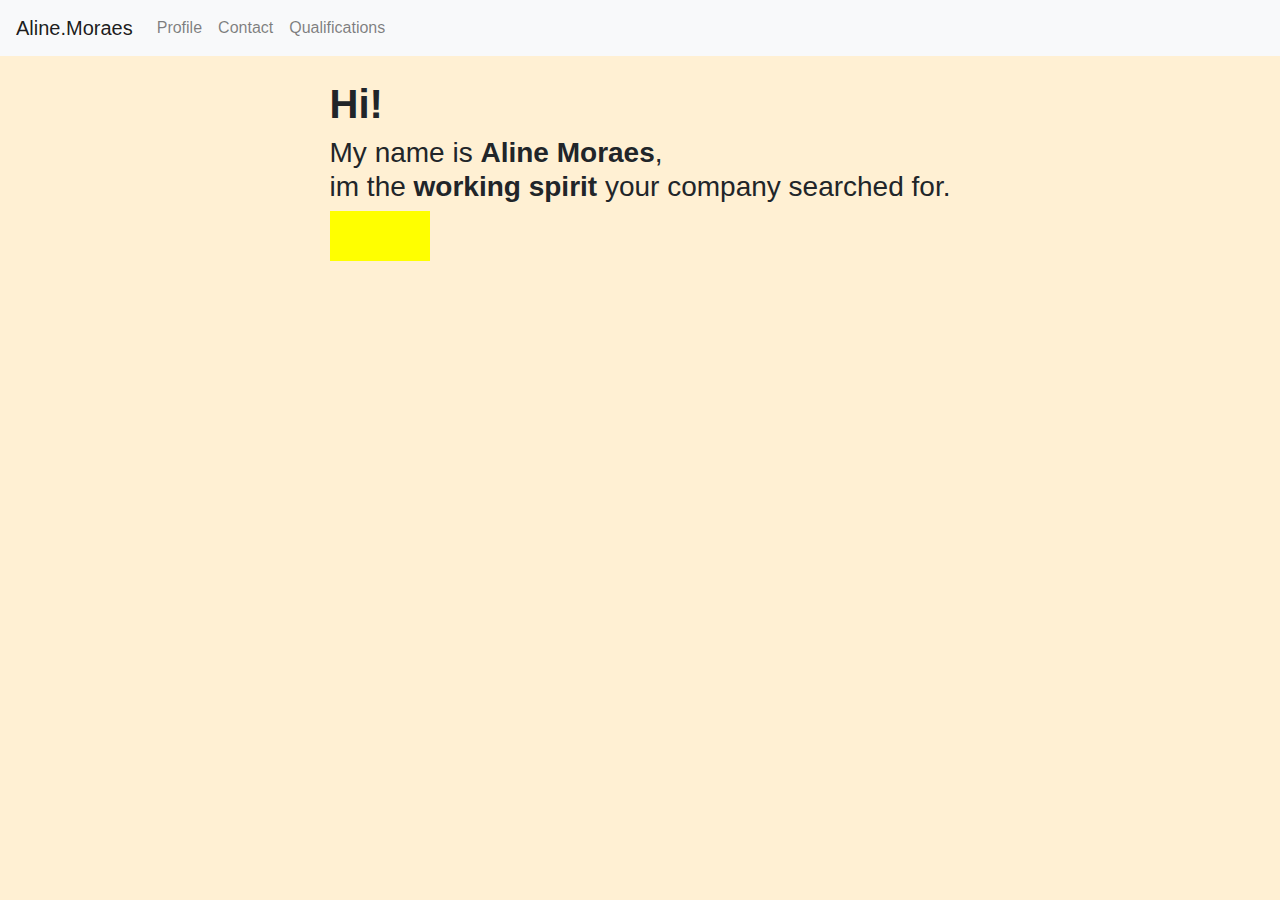
==== index.html @ c7bd13f4 "Add files via upload" ====
<!DOCTYPE html>
<html lang="en">

<head>
    <meta charset="UTF-8">
    <meta name="viewport" content="width=device-width, initial-scale=1.0">
    <meta http-equiv="X-UA-Compatible" content="ie=edge">
    <title>Curriculum Vittae</title>

    <!-- Bootstrap -->
    <link rel="stylesheet" href="https://cdnjs.cloudflare.com/ajax/libs/animate.css/3.7.2/animate.min.css">
    <link rel="stylesheet" href="https://stackpath.bootstrapcdn.com/bootstrap/4.3.1/css/bootstrap.min.css"
        integrity="sha384-ggOyR0iXCbMQv3Xipma34MD+dH/1fQ784/j6cY/iJTQUOhcWr7x9JvoRxT2MZw1T" crossorigin="anonymous">
    <script src="https://code.jquery.com/jquery-3.3.1.slim.min.js"
        integrity="sha384-q8i/X+965DzO0rT7abK41JStQIAqVgRVzpbzo5smXKp4YfRvH+8abtTE1Pi6jizo"
        crossorigin="anonymous"></script>
    <script src="https://cdnjs.cloudflare.com/ajax/libs/popper.js/1.14.7/umd/popper.min.js"
        integrity="sha384-UO2eT0CpHqdSJQ6hJty5KVphtPhzWj9WO1clHTMGa3JDZwrnQq4sF86dIHNDz0W1"
        crossorigin="anonymous"></script>
    <script src="https://stackpath.bootstrapcdn.com/bootstrap/4.3.1/js/bootstrap.min.js"
        integrity="sha384-JjSmVgyd0p3pXB1rRibZUAYoIIy6OrQ6VrjIEaFf/nJGzIxFDsf4x0xIM+B07jRM"
        crossorigin="anonymous"></script>
    <link rel="stylesheet" href="style.css">
    <script src="script.js" language="Javascript"></script>
</head>
<!-- NavBar -->
<nav class="navbar navbar-expand-lg navbar-light bg-light">
    <a class="navbar-brand" href="index.html">Aline.Moraes</a>
    <button class="navbar-toggler" type="button" data-toggle="collapse" data-target="#navbarSupportedContent"
        aria-controls="navbarSupportedContent" aria-expanded="false" aria-label="Toggle navigation">
        <span class="navbar-toggler-icon"></span>
    </button>
    <div class="collapse navbar-collapse" id="navbarSupportedContent">
        <ul class="navbar-nav mr-auto">
            <li class="nav-item">
                <a class="nav-link" href="profile.html">Profile</a>
            </li>
            <li class="nav-item">
                <a class="nav-link" href="contact.html">Contact</a>
            </li>
            <li class="nav-item">
                    <a class="nav-link" href="qualifications.html">Qualifications</a>
                </li> 
    </div>
</nav>

<body onload="myscript()">
    <div class="container">
        <div class="row justify-content-md-center">
            <div class="col-md-auto">
            </div>
            <div class="col-md-auto">
                <div>
                    <img class="img1" id="photo" src="imgs/AlineArt.jpg" alt="">
                </div>
                <div>
                    <h1 class="animated fadeIn" > <b>Hi!</b></h1>
                    <h3 class="animated fadeIn delay-1s">My name is <b>Aline Moraes</b>, <br>
                        im the <b>working spirit</b> your company searched for.</h3>
                        <div class="yell"></div><div class="yello"></div>
                </div>
            </div>
            <div class="col-md-auto">
            </div>
        </div>
    </div>

</body>

</html>
---- style.css ----
body{
    background-color: rgb(255, 240, 211);
    overflow-x: hidden;
}
.FirstDiv{
    max-width: 100%;
}
.img1{
    max-width: 100%;
}

.yello{ 
    z-index: -1;
    position: relative;
    background-color: yellow;
    min-height: 50px;
    max-width: 100px;
    animation: dance 30s infinite;
}

.yello2{ 
    z-index: -1;
    position: relative;
    background-color: yellow;
    min-height: 50px;
    max-width: 100px;
    animation: dance2 30s infinite;
}

.yello3{ 
    z-index: -1;
    position: relative;
    background-color: yellow;
    min-height: 50px;
    max-width: 150px;
    animation: dance3 30s infinite;
}
.yello4{ 
    z-index: -1;
    position: relative;
    background-color: yellow;
    min-height: 50px;
    max-width: 300px;
    animation: dance4 20s infinite;
    
}
.yello5{ 
    z-index: -1;
    position: relative;
    background-color: yellow;
    min-height: 50px;
    max-width: 140px;
    animation: dance4 15s infinite;
}
.centertext{
    text-align: center;
}
.space{

    min-height: 200px;
    text-align: center;
}
.maps{
    border-style: groove;
}


@keyframes dance {
    0%   {background-color:yellow; left:0px; bottom:100px;}
    10    {background-color:rgb(255, 255, 0); left:70px; bottom:50px;}
    20%   {background-color:rgba(255, 255, 0, 0.788); left:50px; bottom:125px;}
    30%   {background-color:rgba(255, 255, 0, 0.964); left:0px; bottom:50px;}
    40%   {background-color:rgba(255, 255, 0, 0.747); left:75px; bottom:120px;}
    50%   {background-color:rgba(255, 255, 0, 0.964); left:180px; bottom:10px;}
    60%   {background-color:rgba(255, 255, 0, 0.864); left:50px; bottom:80px;}
    70%   {background-color:rgba(255, 255, 0, 0.964); left:20px; bottom:125px;}
    80%   {background-color:rgba(255, 255, 0, 0.964); left:330px; bottom:50px;}
    90%   {background-color:rgba(255, 255, 0, 0.764); left:100px; bottom:0px;}
    100%   {background-color:rgba(255, 255, 0, 1.00); left:0px; bottom:100px;}
}
    @keyframes dance2 {
        0%   {background-color:yellow; right:0px; bottom:100px;}
        10    {background-color:rgb(255, 255, 0); right:70px; bottom:50px;}
        20%   {background-color:rgba(255, 255, 0, 0.788); right:50px; bottom:125px;}
        30%   {background-color:rgba(255, 255, 0, 0.964); right:0px; bottom:50px;}
        40%   {background-color:rgba(255, 255, 0, 0.747); right:275px; bottom:120px;}
        50%   {background-color:rgba(255, 255, 0, 0.964); right:180px; bottom:10px;}
        60%   {background-color:rgba(255, 255, 0, 0.864); right:50px; bottom:80px;}
        70%   {background-color:rgba(255, 255, 0, 0.964); right:240px; bottom:125px;}
        80%   {background-color:rgba(255, 255, 0, 0.964); right:330px; bottom:50px;}
        90%   {background-color:rgba(255, 255, 0, 0.764); right:10px; bottom:0px;}
        100%   {background-color:rgba(255, 255, 0, 1.00); right:0px; bottom:100px;}
}

@keyframes dance3 {
    0%   {background-color:yellow; left:10px; top:100px;}
    10    {background-color:rgb(255, 255, 0); left:170px; top:50px;}
    20%   {background-color:rgba(255, 255, 0, 0.788); left:150px; top:125px;}
    30%   {background-color:rgba(255, 255, 0, 0.964); left:110px; top:50px;}
    40%   {background-color:rgba(255, 255, 0, 0.747); left:135px; top:120px;}
    50%   {background-color:rgba(255, 255, 0, 0.964); left:1180px; top:10px;}
    60%   {background-color:rgba(255, 255, 0, 0.864); left:150px; top:80px;}
    70%   {background-color:rgba(255, 255, 0, 0.964); left:1220px; top:125px;}
    80%   {background-color:rgba(255, 255, 0, 0.964); left:1330px; top:50px;}
    90%   {background-color:rgba(255, 255, 0, 0.764); left:1100px; top:0px;}
    100%   {background-color:rgba(255, 255, 0, 1.00); left:10px; top:100px;}
}

@keyframes dance4 {
    0%   {background-color:yellow; left:300px; bottom:100px;}
    10    {background-color:rgb(255, 255, 0); left:380px; bottom:50px;}
    20%   {background-color:rgba(255, 255, 0, 0.788); left:350px; bottom:125px;}
    30%   {background-color:rgba(255, 255, 0, 0.964); left:310px; bottom:50px;}
    40%   {background-color:rgba(255, 255, 0, 0.747); left:375px; bottom:120px;}
    50%   {background-color:rgba(255, 255, 0, 0.964); left:390px; bottom:10px;}
    60%   {background-color:rgba(255, 255, 0, 0.864); left:350px; bottom:80px;}
    70%   {background-color:rgba(255, 255, 0, 0.964); left:220px; bottom:125px;}
    80%   {background-color:rgba(255, 255, 0, 0.964); left:330px; bottom:50px;}
    90%   {background-color:rgba(255, 255, 0, 0.764); left:200px; bottom:0px;}
    100%   {background-color:rgba(255, 255, 0, 1.00); left:300px; bottom:100px;}
}
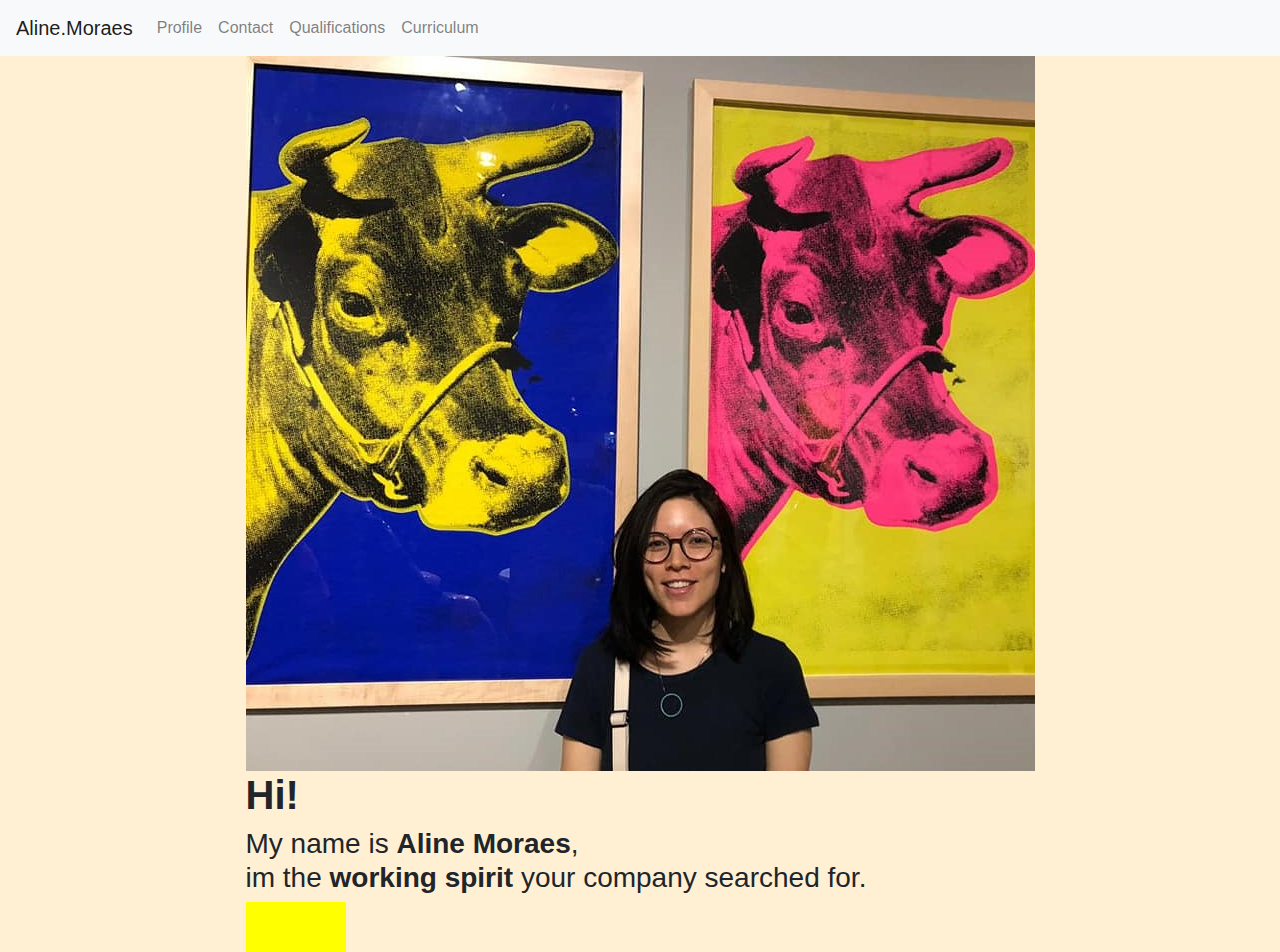
==== commit b42aef4d: "Add files via upload" ====
--- a/index.html
+++ b/index.html
@@ -39,8 +39,11 @@
                 <a class="nav-link" href="contact.html">Contact</a>
             </li>
             <li class="nav-item">
-                    <a class="nav-link" href="qualifications.html">Qualifications</a>
-                </li> 
+                <a class="nav-link" href="qualifications.html">Qualifications</a>
+            </li>
+            <li class="nav-item">
+                <a class="nav-link" href="Curriculum.html">Curriculum</a>
+            </li>
     </div>
 </nav>
 
@@ -54,10 +57,11 @@
                     <img class="img1" id="photo" src="imgs/AlineArt.jpg" alt="">
                 </div>
                 <div>
-                    <h1 class="animated fadeIn" > <b>Hi!</b></h1>
+                    <h1 class="animated fadeIn"> <b>Hi!</b></h1>
                     <h3 class="animated fadeIn delay-1s">My name is <b>Aline Moraes</b>, <br>
                         im the <b>working spirit</b> your company searched for.</h3>
-                        <div class="yell"></div><div class="yello"></div>
+                    <div class="yell"></div>
+                    <div class="yello"></div>
                 </div>
             </div>
             <div class="col-md-auto">
--- a/style.css
+++ b/style.css
@@ -1,12 +1,15 @@
 body{
     background-color: rgb(255, 240, 211);
     overflow-x: hidden;
+
 }
 .FirstDiv{
     max-width: 100%;
+    overflow-x: hidden;
 }
 .img1{
     max-width: 100%;
+    overflow-x: hidden;
 }
 
 .yello{ 
@@ -16,6 +19,7 @@
     min-height: 50px;
     max-width: 100px;
     animation: dance 30s infinite;
+    overflow-x: hidden;
 }
 
 .yello2{ 
@@ -25,6 +29,11 @@
     min-height: 50px;
     max-width: 100px;
     animation: dance2 30s infinite;
+    overflow-x: hidden;
+}
+
+.curri{
+    max-width: 100%;
 }
 
 .yello3{ 
@@ -34,6 +43,7 @@
     min-height: 50px;
     max-width: 150px;
     animation: dance3 30s infinite;
+    overflow-x: hidden;
 }
 .yello4{ 
     z-index: -1;
@@ -42,6 +52,7 @@
     min-height: 50px;
     max-width: 300px;
     animation: dance4 20s infinite;
+    overflow-x: hidden;
     
 }
 .yello5{ 
@@ -51,17 +62,21 @@
     min-height: 50px;
     max-width: 140px;
     animation: dance4 15s infinite;
+    overflow-x: hidden;
 }
 .centertext{
     text-align: center;
+  
 }
 .space{
 
     min-height: 200px;
     text-align: center;
+    overflow-x: hidden;
 }
 .maps{
     border-style: groove;
+    overflow-x: hidden;
 }
 
 
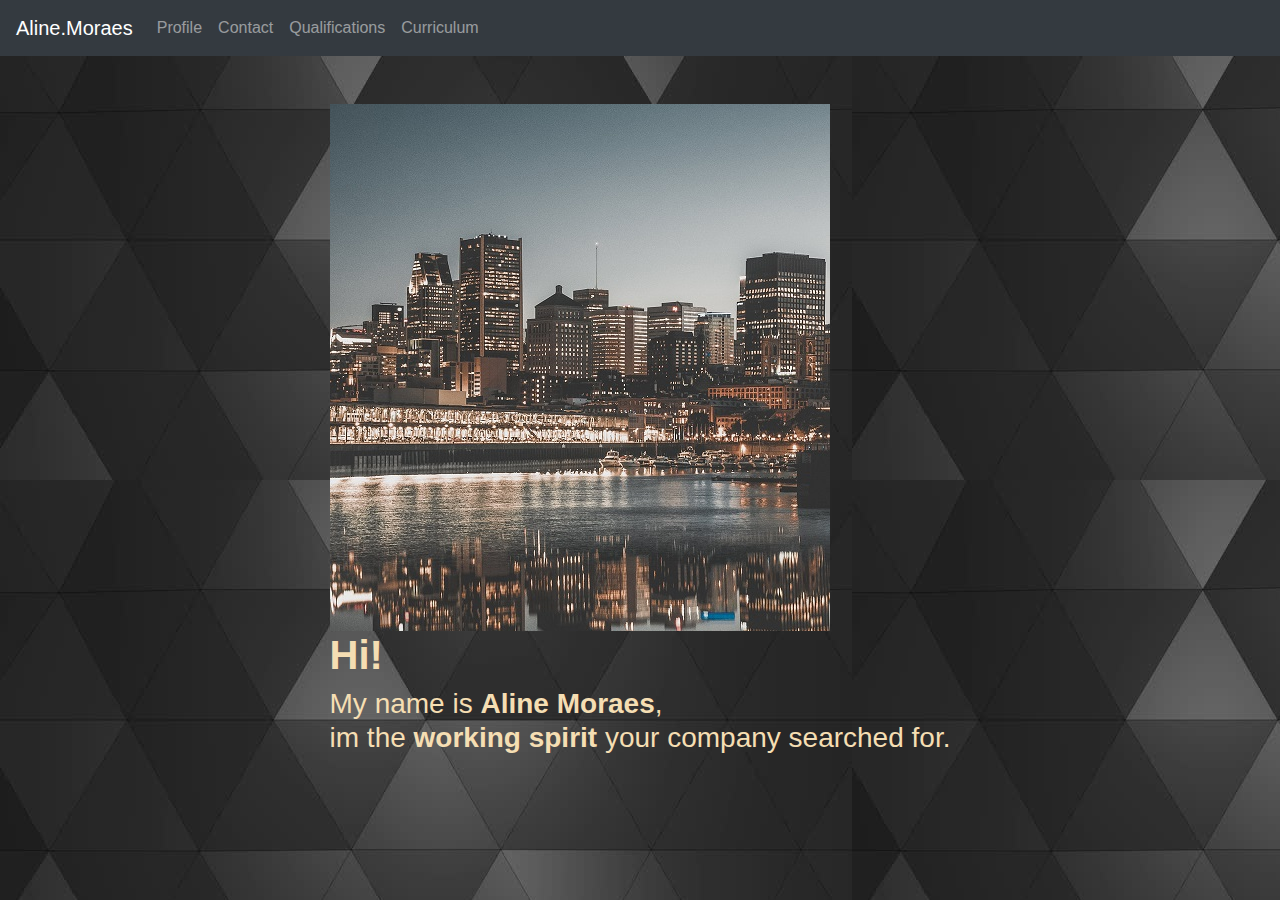
==== commit e9c7d19f: "Add files via upload" ====
--- a/index.html
+++ b/index.html
@@ -24,7 +24,7 @@
     <script src="script.js" language="Javascript"></script>
 </head>
 <!-- NavBar -->
-<nav class="navbar navbar-expand-lg navbar-light bg-light">
+<nav class="navbar navbar-expand-lg navbar-dark bg-dark">
     <a class="navbar-brand" href="index.html">Aline.Moraes</a>
     <button class="navbar-toggler" type="button" data-toggle="collapse" data-target="#navbarSupportedContent"
         aria-controls="navbarSupportedContent" aria-expanded="false" aria-label="Toggle navigation">
@@ -48,6 +48,7 @@
 </nav>
 
 <body onload="myscript()">
+    <br><br>
     <div class="container">
         <div class="row justify-content-md-center">
             <div class="col-md-auto">
@@ -68,7 +69,7 @@
             </div>
         </div>
     </div>
-
+<br>
 </body>
 
 </html>--- a/style.css
+++ b/style.css
@@ -1,68 +1,23 @@
 body{
-    background-color: rgb(255, 240, 211);
+    background-image: url("wallpaper.jpg");
+    background-size: auto;
     overflow-x: hidden;
+    color: wheat;
 
 }
 .FirstDiv{
-    max-width: 100%;
+    max-width: 100%; 
     overflow-x: hidden;
 }
 .img1{
     max-width: 100%;
     overflow-x: hidden;
-}
-
-.yello{ 
-    z-index: -1;
-    position: relative;
-    background-color: yellow;
-    min-height: 50px;
-    max-width: 100px;
-    animation: dance 30s infinite;
-    overflow-x: hidden;
-}
-
-.yello2{ 
-    z-index: -1;
-    position: relative;
-    background-color: yellow;
-    min-height: 50px;
-    max-width: 100px;
-    animation: dance2 30s infinite;
-    overflow-x: hidden;
-}
+} 
 
 .curri{
     max-width: 100%;
 }
 
-.yello3{ 
-    z-index: -1;
-    position: relative;
-    background-color: yellow;
-    min-height: 50px;
-    max-width: 150px;
-    animation: dance3 30s infinite;
-    overflow-x: hidden;
-}
-.yello4{ 
-    z-index: -1;
-    position: relative;
-    background-color: yellow;
-    min-height: 50px;
-    max-width: 300px;
-    animation: dance4 20s infinite;
-    overflow-x: hidden;
-    
-}
-.yello5{ 
-    z-index: -1;
-    position: relative;
-    background-color: yellow;
-    min-height: 50px;
-    max-width: 140px;
-    animation: dance4 15s infinite;
-    overflow-x: hidden;
 }
 .centertext{
     text-align: center;
@@ -78,59 +33,3 @@
     border-style: groove;
     overflow-x: hidden;
 }
-
-
-@keyframes dance {
-    0%   {background-color:yellow; left:0px; bottom:100px;}
-    10    {background-color:rgb(255, 255, 0); left:70px; bottom:50px;}
-    20%   {background-color:rgba(255, 255, 0, 0.788); left:50px; bottom:125px;}
-    30%   {background-color:rgba(255, 255, 0, 0.964); left:0px; bottom:50px;}
-    40%   {background-color:rgba(255, 255, 0, 0.747); left:75px; bottom:120px;}
-    50%   {background-color:rgba(255, 255, 0, 0.964); left:180px; bottom:10px;}
-    60%   {background-color:rgba(255, 255, 0, 0.864); left:50px; bottom:80px;}
-    70%   {background-color:rgba(255, 255, 0, 0.964); left:20px; bottom:125px;}
-    80%   {background-color:rgba(255, 255, 0, 0.964); left:330px; bottom:50px;}
-    90%   {background-color:rgba(255, 255, 0, 0.764); left:100px; bottom:0px;}
-    100%   {background-color:rgba(255, 255, 0, 1.00); left:0px; bottom:100px;}
-}
-    @keyframes dance2 {
-        0%   {background-color:yellow; right:0px; bottom:100px;}
-        10    {background-color:rgb(255, 255, 0); right:70px; bottom:50px;}
-        20%   {background-color:rgba(255, 255, 0, 0.788); right:50px; bottom:125px;}
-        30%   {background-color:rgba(255, 255, 0, 0.964); right:0px; bottom:50px;}
-        40%   {background-color:rgba(255, 255, 0, 0.747); right:275px; bottom:120px;}
-        50%   {background-color:rgba(255, 255, 0, 0.964); right:180px; bottom:10px;}
-        60%   {background-color:rgba(255, 255, 0, 0.864); right:50px; bottom:80px;}
-        70%   {background-color:rgba(255, 255, 0, 0.964); right:240px; bottom:125px;}
-        80%   {background-color:rgba(255, 255, 0, 0.964); right:330px; bottom:50px;}
-        90%   {background-color:rgba(255, 255, 0, 0.764); right:10px; bottom:0px;}
-        100%   {background-color:rgba(255, 255, 0, 1.00); right:0px; bottom:100px;}
-}
-
-@keyframes dance3 {
-    0%   {background-color:yellow; left:10px; top:100px;}
-    10    {background-color:rgb(255, 255, 0); left:170px; top:50px;}
-    20%   {background-color:rgba(255, 255, 0, 0.788); left:150px; top:125px;}
-    30%   {background-color:rgba(255, 255, 0, 0.964); left:110px; top:50px;}
-    40%   {background-color:rgba(255, 255, 0, 0.747); left:135px; top:120px;}
-    50%   {background-color:rgba(255, 255, 0, 0.964); left:1180px; top:10px;}
-    60%   {background-color:rgba(255, 255, 0, 0.864); left:150px; top:80px;}
-    70%   {background-color:rgba(255, 255, 0, 0.964); left:1220px; top:125px;}
-    80%   {background-color:rgba(255, 255, 0, 0.964); left:1330px; top:50px;}
-    90%   {background-color:rgba(255, 255, 0, 0.764); left:1100px; top:0px;}
-    100%   {background-color:rgba(255, 255, 0, 1.00); left:10px; top:100px;}
-}
-
-@keyframes dance4 {
-    0%   {background-color:yellow; left:300px; bottom:100px;}
-    10    {background-color:rgb(255, 255, 0); left:380px; bottom:50px;}
-    20%   {background-color:rgba(255, 255, 0, 0.788); left:350px; bottom:125px;}
-    30%   {background-color:rgba(255, 255, 0, 0.964); left:310px; bottom:50px;}
-    40%   {background-color:rgba(255, 255, 0, 0.747); left:375px; bottom:120px;}
-    50%   {background-color:rgba(255, 255, 0, 0.964); left:390px; bottom:10px;}
-    60%   {background-color:rgba(255, 255, 0, 0.864); left:350px; bottom:80px;}
-    70%   {background-color:rgba(255, 255, 0, 0.964); left:220px; bottom:125px;}
-    80%   {background-color:rgba(255, 255, 0, 0.964); left:330px; bottom:50px;}
-    90%   {background-color:rgba(255, 255, 0, 0.764); left:200px; bottom:0px;}
-    100%   {background-color:rgba(255, 255, 0, 1.00); left:300px; bottom:100px;}
-}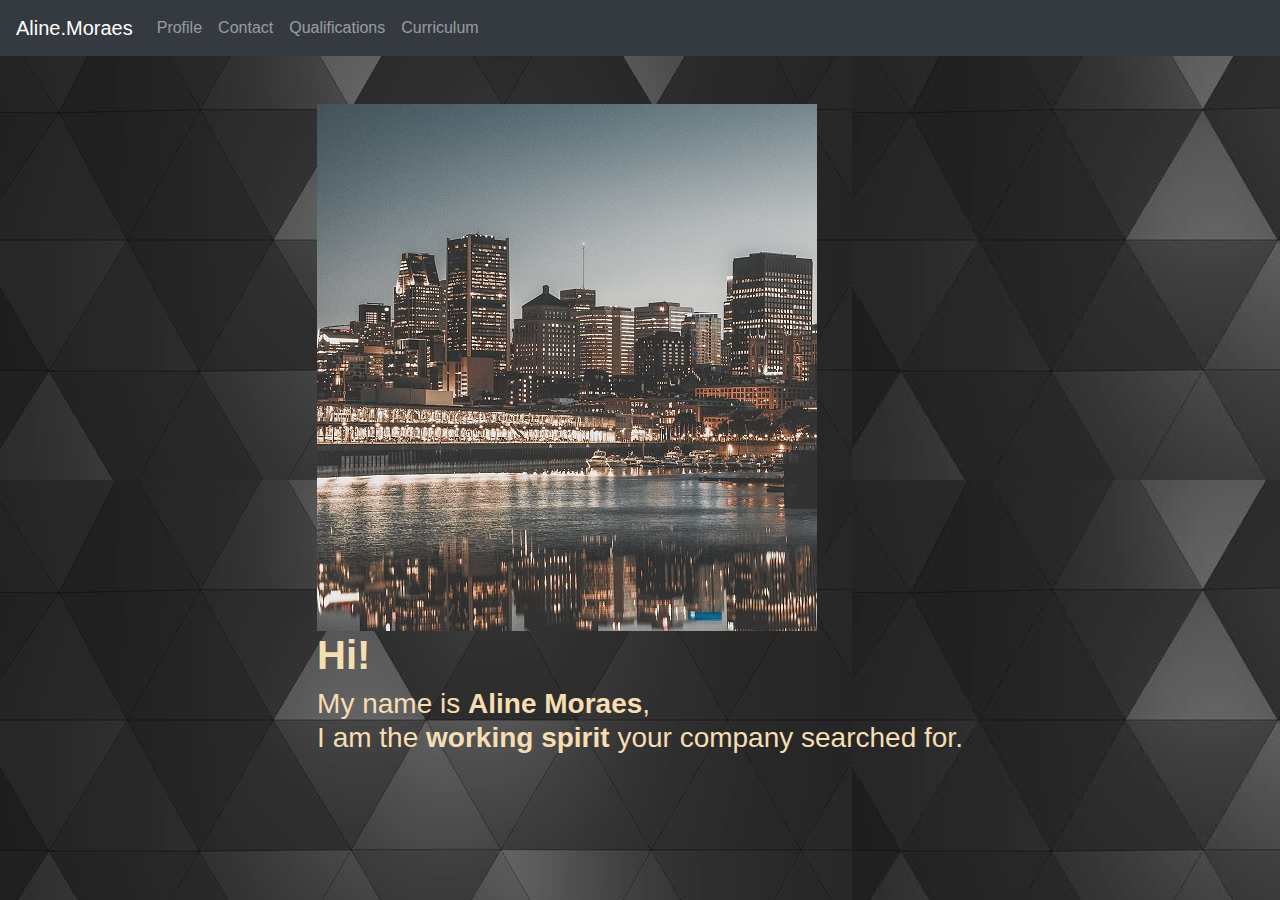
==== commit 76490d62: "Add files via upload" ====
--- a/index.html
+++ b/index.html
@@ -60,7 +60,7 @@
                 <div>
                     <h1 class="animated fadeIn"> <b>Hi!</b></h1>
                     <h3 class="animated fadeIn delay-1s">My name is <b>Aline Moraes</b>, <br>
-                        im the <b>working spirit</b> your company searched for.</h3>
+                        I am the <b>working spirit</b> your company searched for.</h3>
                     <div class="yell"></div>
                     <div class="yello"></div>
                 </div>
